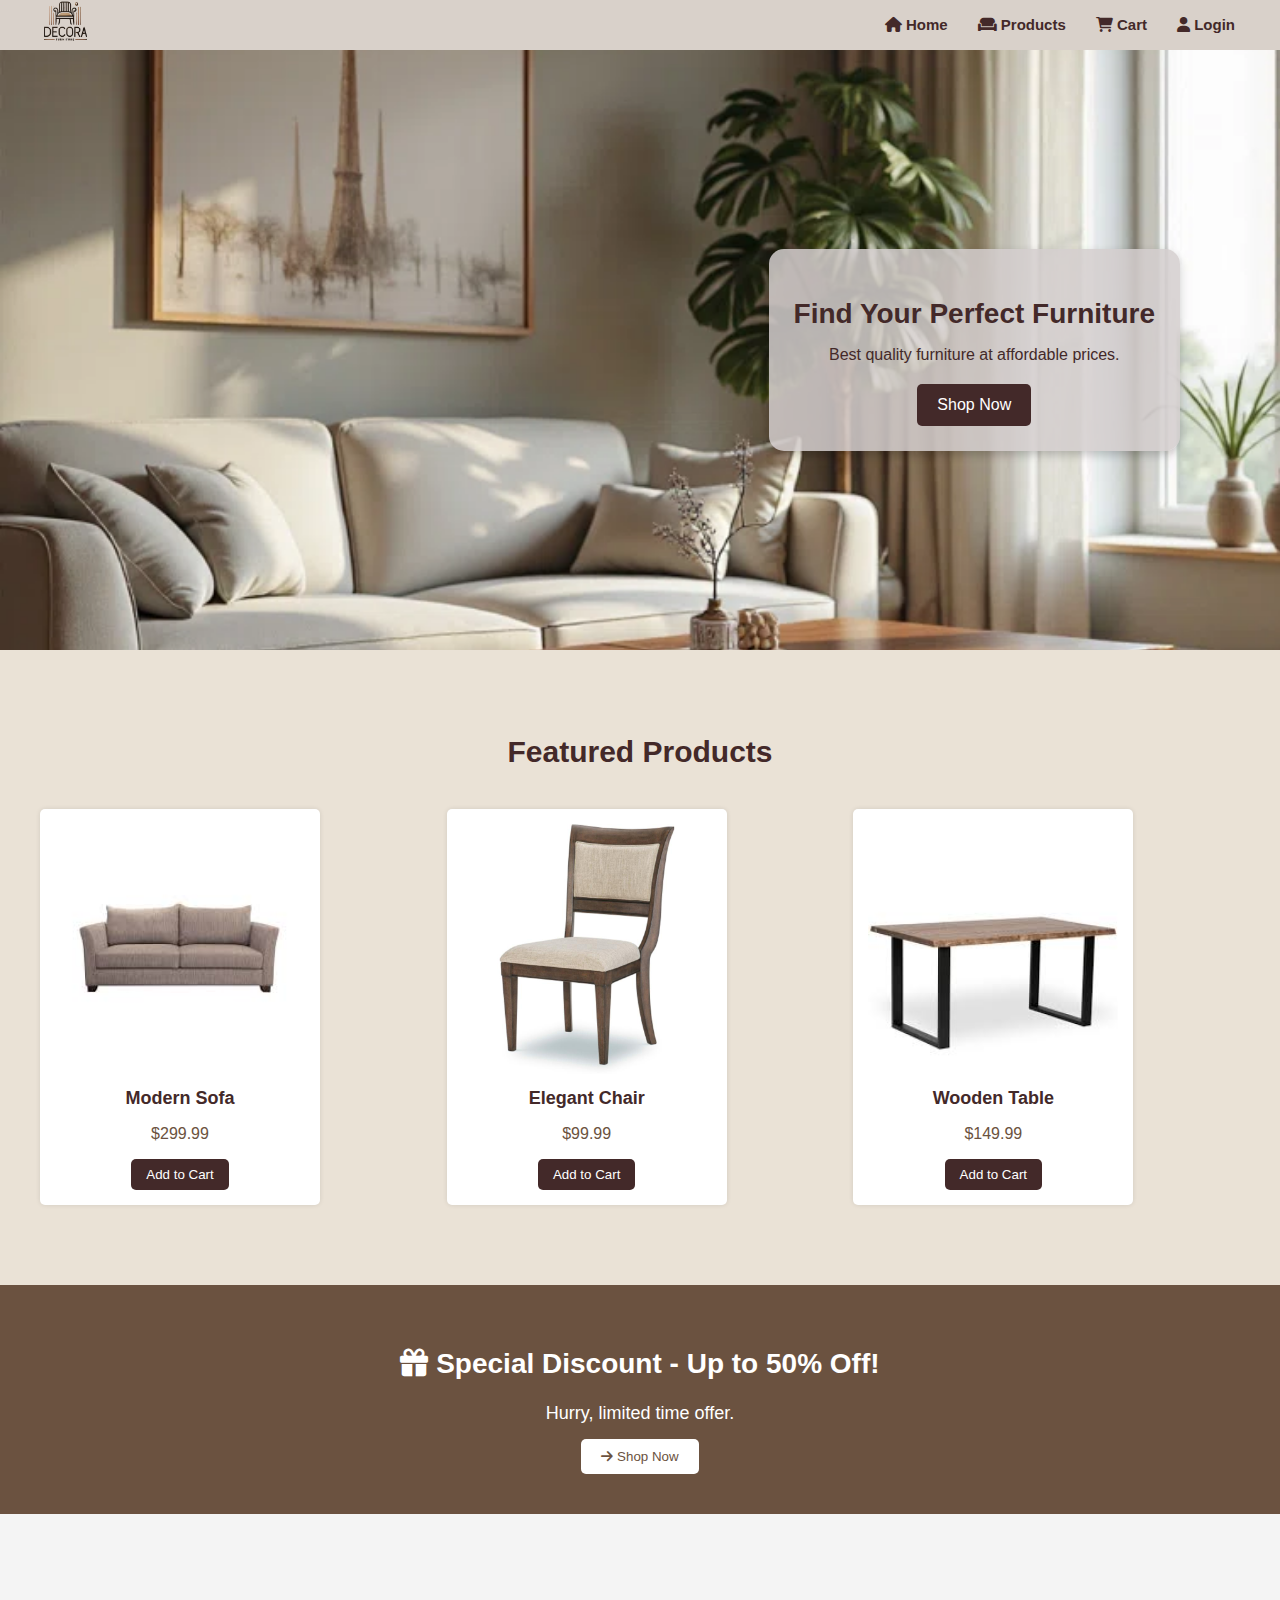
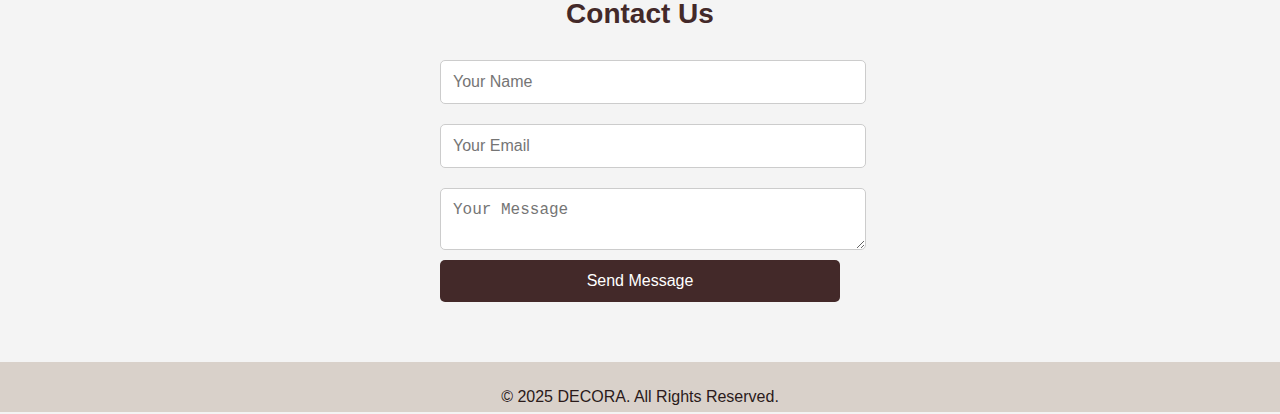
==== furniturestore/index.html @ 81f8abff ":php-project" ====
<!DOCTYPE html>
<html lang="en">
<head>
    <meta charset="UTF-8">
    <meta name="viewport" content="width=device-width, initial-scale=1.0">
    <title>DECORA - Home</title>
    <link rel="stylesheet" href="style.css">
    <link rel="icon" type="image/png" href="imges/logofurniture.png">
    <link rel="stylesheet" href="https://cdnjs.cloudflare.com/ajax/libs/font-awesome/6.0.0-beta3/css/all.min.css">

</head>
<body>

    <!-- ✅ Navbar -->
    <header>
        <nav>
            <div class="logo">
                <img src="imges/logofurniture.png" alt="DECORA Logo">
            </div>
            <ul>
                <li><a href="index.html"><i class="fas fa-home"></i> Home</a></li>
                <li><a href="products.html"><i class="fas fa-couch"></i> Products</a></li>
                <li><a href="cart.html"><i class="fas fa-shopping-cart"></i> Cart</a></li>
                <li><a href="login.html"><i class="fas fa-user"></i> Login</a></li>
            </ul>
        </nav>
    </header>

    <!-- ✅ Hero Section -->
    <section class="hero">
        <div class="hero-card">
            <h2>Find Your Perfect Furniture</h2>
            <p>Best quality furniture at affordable prices.</p>
            <button onclick="window.location.href='products.html'">Shop Now</button>
        </div>
    </section>

    <!-- ✅ Featured Products -->
    <section class="featured-products">
        <h2>Featured Products</h2>
        <div class="product-grid">
            <div class="product-card">
                <img src="imges/sofa.jpeg" alt="Sofa">
                <h3>Modern Sofa</h3>
                <p>$299.99</p>
                <button>Add to Cart</button>
            </div>
            <div class="product-card">
                <img src="imges/product2.jpg" alt="Chair">
                <h3>Elegant Chair</h3>
                <p>$99.99</p>
                <button>Add to Cart</button>
            </div>
            <div class="product-card">
                <img src="imges/product3.jpeg" alt="Table">
                <h3>Wooden Table</h3>
                <p>$149.99</p>
                <button>Add to Cart</button>
            </div>
        </div>
    </section>

    <!-- ✅ Promotional Banner -->
    <section class="promo-banner">
        <h2><i class="fas fa-gift"></i> Special Discount - Up to 50% Off!</h2>
        <p>Hurry, limited time offer.</p>
        <button onclick="window.location.href='products.html'"><i class="fas fa-arrow-right"></i> Shop Now</button>
    </section>

    <!-- ✅ Contact Us -->
    <section class="contact">
        <h2>Contact Us</h2>
        <form>
            <input type="text" placeholder="Your Name" required>
            <input type="email" placeholder="Your Email" required>
            <textarea placeholder="Your Message" required></textarea>
            <button type="submit">Send Message</button>
        </form>
    </section>

    <!-- ✅ Footer -->
    <footer>
        <p>&copy; 2025 DECORA. All Rights Reserved.</p>
    </footer>
<script src="script.js"></script>
</body>
</html>
---- furniturestore/style.css ----
body {
    font-family: 'Arial', sans-serif;
    background-color: #f4f4f4;
    margin: 0;
    padding: 0;
    text-align: center;
    color: rgb(67, 41, 41);
}


nav {
    display: flex;
    justify-content: space-between;
    align-items: center;
    height: 20px;
    background: #d9d1ca;
    padding: 15px 30px;
    box-shadow: 0 4px 8px rgba(0, 0, 0, 0.1);
}

nav .logo img {
    width: 70px;
}

nav ul {
    list-style: none;
    display: flex;
    padding: 0;
}

nav ul li {
    margin: 0 15px;
}

nav ul li a {
    color: rgb(67, 41, 41);
    text-decoration: none;
    font-size: 15px;
    font-weight: bold;
    transition: color 0.3s ease;
}

nav ul li a:hover {
    color: #6b5240;
}

/* Hero Section */
.hero {
    display: flex;
    justify-content: center;
    align-items: center;
    text-align: center;
    height: 600px;
    background: url("imges/hero1.jpg") no-repeat center center/cover;
    background-size: cover;
    background-attachment: fixed;
}

.hero-card {
    background: rgba(212, 206, 206, 0.85);
    border-radius: 15px;
    padding: 25px;
    max-width: 400px;
    box-shadow: 0 4px 10px rgba(0, 0, 0, 0.2);
    text-align: center;
    position: absolute;
    right:100px ;
}

.hero-card h2 {
    font-size: 28px;
    margin-bottom: 10px;
}

.hero-card p {
    font-size: 16px;
    margin-bottom: 20px;
}

.hero-card button {
    background: rgb(67, 41, 41);
    color: white;
    padding: 12px 20px;
    border: none;
    border-radius: 5px;
    cursor: pointer;
    transition: 0.3s ease;
    font-size: 16px;
}

.hero-card button:hover {
    background: #6b5240;
}

/* Featured Products */
.featured-products {
    padding: 60px 20px;
    background: #eae2d6;
}

.featured-products h2 {
    font-size: 30px;
    margin-bottom: 20px;
}

.product-grid {
    display: flex;
    justify-content: center;
    gap: 20px;
    flex-wrap: wrap;
}

.product-card {
    background: white;
    padding: 20px;
    border-radius: 10px;
    box-shadow: 0 4px 10px rgba(0, 0, 0, 0.1);
    text-align: center;
    width: 250px;
    transition: transform 0.3s ease;
}

.product-card:hover {
    transform: scale(1.05);
}

.product-card img {
    width: 100%;
    border-radius: 10px;
}

.product-card h3 {
    font-size: 18px;
    margin: 10px 0;
}

.product-card p {
    font-size: 16px;
    color: #6b5240;
}

.product-card button {
    background: rgb(67, 41, 41);
    color: white;
    padding: 8px 15px;
    border: none;
    border-radius: 5px;
    cursor: pointer;
    transition: 0.3s ease;
}

.product-card button:hover {
    background: #6b5240;
}

/* Promotional Banner */
.promo-banner {
    background: #6b5240;
    color: white;
    padding: 40px 20px;
    text-align: center;
}

.promo-banner h2 {
    font-size: 28px;
}

.promo-banner p {
    font-size: 18px;
    margin-bottom: 15px;
}

.promo-banner button {
    background: white;
    color: #6b5240;
    padding: 10px 20px;
    border: none;
    border-radius: 5px;
    cursor: pointer;
    transition: 0.3s ease;
}

.promo-banner button:hover {
    background: #eae2d6;
}

/*  Contact Us */
.contact {
    padding: 60px 20px;
    background: #f4f4f4;
}

.contact h2 {
    font-size: 28px;
    margin-bottom: 20px;
}

.contact form {
    display: flex;
    flex-direction: column;
    max-width: 400px;
    margin: auto;
}

.contact input, .contact textarea {
    width: 100%;
    margin: 10px 0;
    padding: 12px;
    border: 1px solid #ccc;
    border-radius: 5px;
    font-size: 16px;
}

.contact button {
    background: rgb(67, 41, 41);
    color: white;
    padding: 12px;
    border: none;
    border-radius: 5px;
    cursor: pointer;
    transition: 0.3s ease;
    font-size: 16px;
    width: 100%;
}

.contact button:hover {
    background: #6b5240;
}

/*  Footer */
footer {
    background: #d9d1ca;
    color: rgb(42, 26, 26);
    padding: 10px;
    font-size: 16px;
    height:30px;
}



/* Login & Signup Page */
.auth-container {
    background: rgba(255, 255, 255, 0.9);
    padding: 30px;
    width: 340px;
    height: 350px;
    border-radius: 10px;
    box-shadow: 0 4px 10px rgba(0, 0, 0, 0.1);
    position: absolute;
    top:150px;
    left: 400px;
    
}

.auth-container h2 {
    font-size: 24px;
    margin-bottom: 20px;
    
}


.auth-container input {
    display: block;
    width: 95%;
    padding: 12px;
    margin: 10px 0;
    border: 1px solid #ddd;
    border-radius: 5px;
    font-size: 16px;
   
}


.auth-container button {
    background: rgb(67, 41, 41);
    color: white;
    padding: 12px;
    border: none;
    border-radius: 5px;
    cursor: pointer;
    transition: 0.3s ease;
    font-size: 16px;
    width: 100%;
}

.auth-container button:hover {
    background: #6b5240;
}


.auth-container p {
    margin-top: 15px;
    font-size: 14px;
}

.auth-container p a {
    color: #6b5240;
    text-decoration: none;
    font-weight: bold;
}

.auth-container p a:hover {
    text-decoration: underline;
}


.products {
    padding: 20px;
}
.product-grid {
    display: grid;
    grid-template-columns: repeat(auto-fit, minmax(200px, 1fr));
    gap: 20px;
    padding: 20px;
}
.product-card {
    background: white;
    padding: 15px;
    border-radius: 5px;
    box-shadow: 0px 0px 5px rgba(0, 0, 0, 0.1);
}
.product-card img {
    width: 100%;
}


.cart {
    text-align: center;
    padding: 20px;
}
.cart-items {
    background: white;
    padding: 15px;
    border-radius: 5px;
    margin: 20px auto;
    width: 50%;
    box-shadow: 0px 0px 5px rgba(0, 0, 0, 0.1);
}
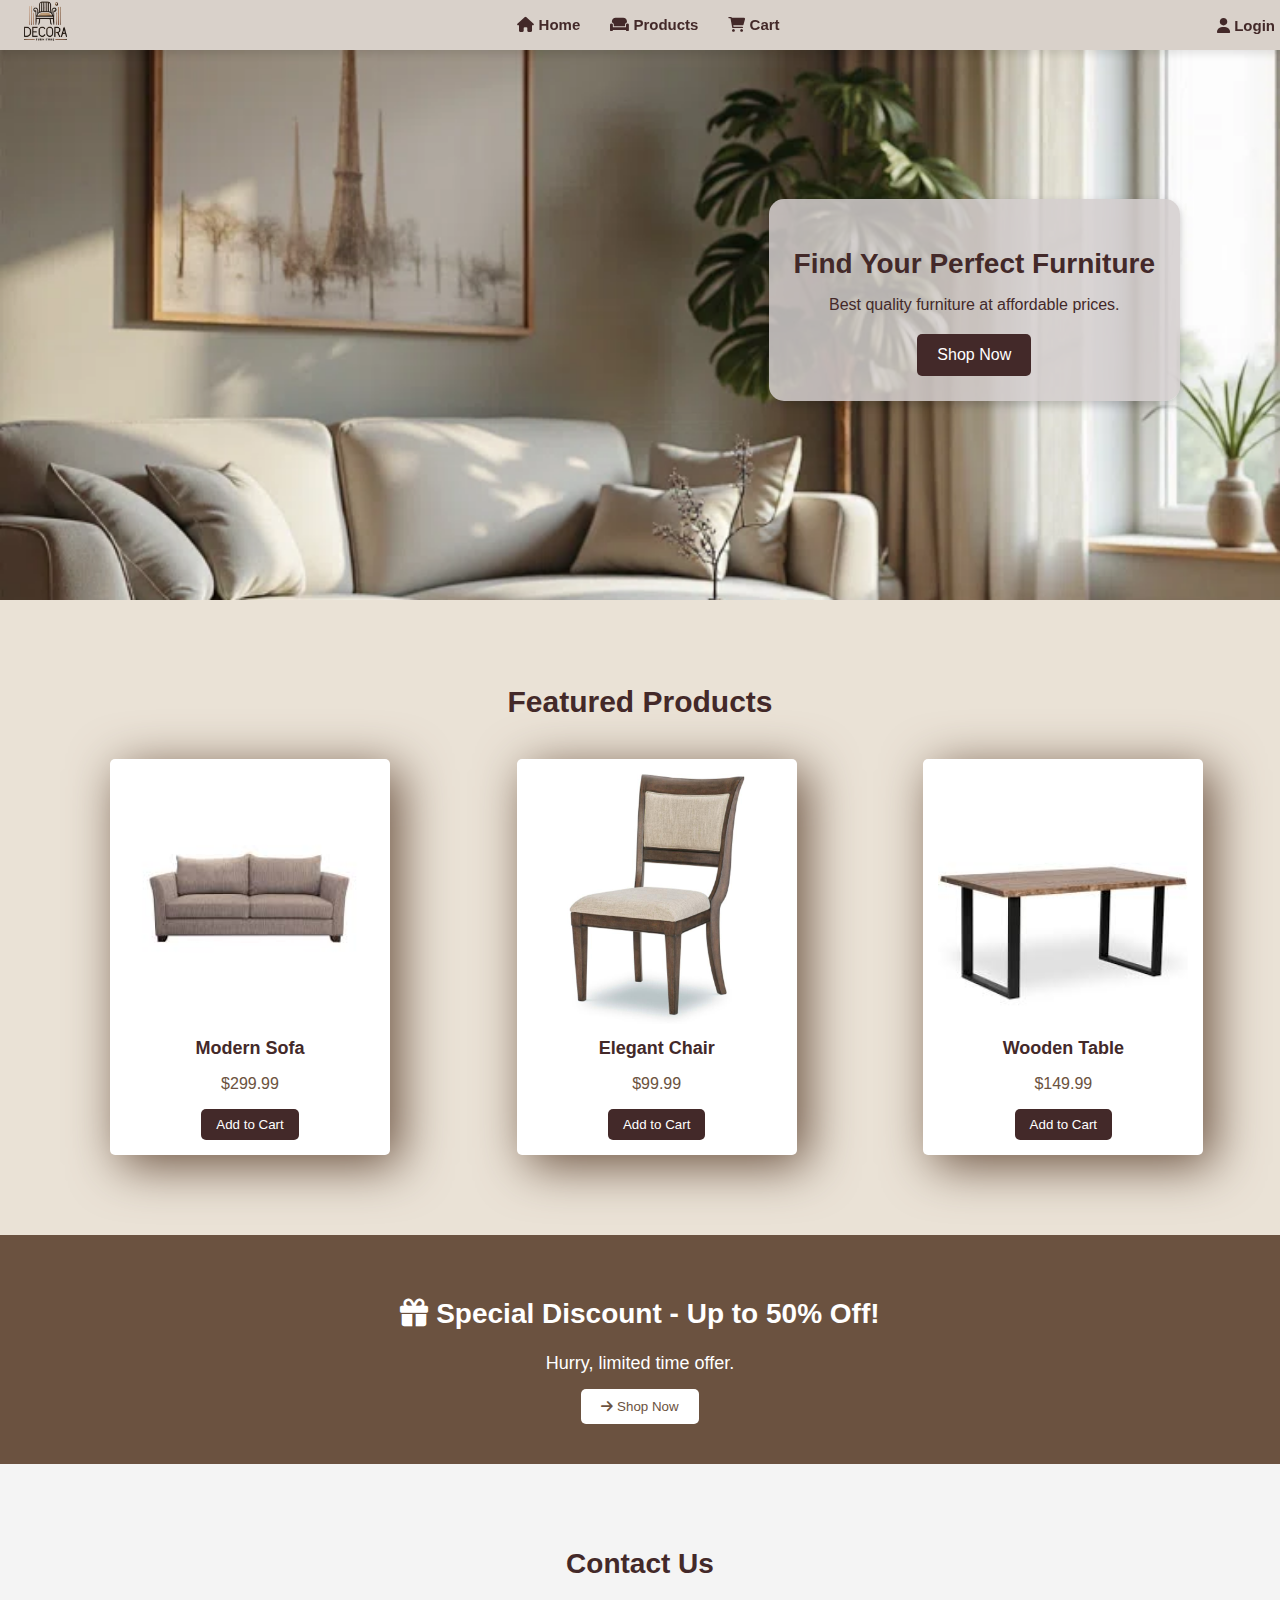
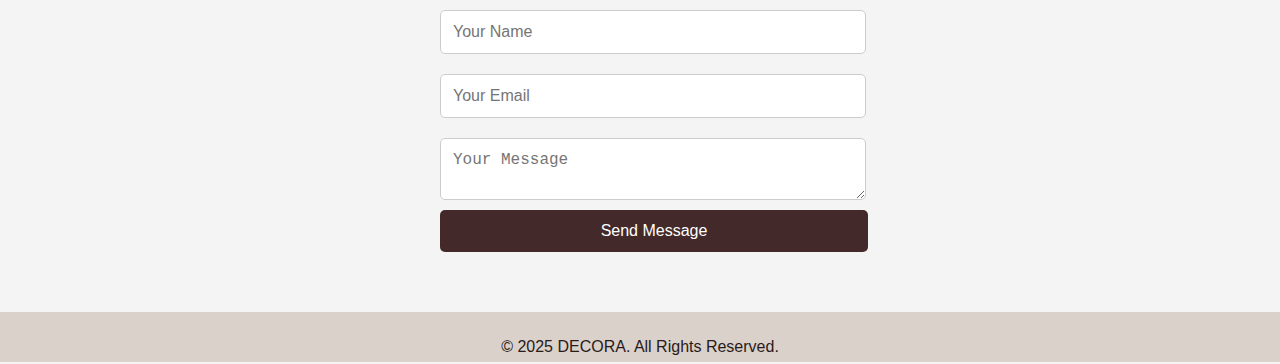
==== commit e0574ac0: ":php-project" ====
--- a/furniturestore/index.html
+++ b/furniturestore/index.html
@@ -21,8 +21,8 @@
                 <li><a href="index.html"><i class="fas fa-home"></i> Home</a></li>
                 <li><a href="products.html"><i class="fas fa-couch"></i> Products</a></li>
                 <li><a href="cart.html"><i class="fas fa-shopping-cart"></i> Cart</a></li>
-                <li><a href="login.html"><i class="fas fa-user"></i> Login</a></li>
             </ul>
+            <a class="small" href="login.html"><i class="fas fa-user"></i> Login</a>
         </nav>
     </header>
 
--- a/furniturestore/style.css
+++ b/furniturestore/style.css
@@ -1,342 +1,306 @@
-
 body {
-    font-family: 'Arial', sans-serif;
-    background-color: #f4f4f4;
-    margin: 0;
-    padding: 0;
-    text-align: center;
-    color: rgb(67, 41, 41);
-}
-
-
+  font-family: "Arial", sans-serif;
+  background-color: #f4f4f4;
+  margin: 0;
+  padding: 0;
+  text-align: center;
+  color: rgb(67, 41, 41);
+}
 nav {
-    display: flex;
-    justify-content: space-between;
-    align-items: center;
-    height: 20px;
-    background: #d9d1ca;
-    padding: 15px 30px;
-    box-shadow: 0 4px 8px rgba(0, 0, 0, 0.1);
-}
-
+   z-index: 100;
+  position: fixed; 
+   width: 100%; 
+  left: 0;
+  display: flex;
+  justify-content: space-between;
+  align-items: center;
+  height: 30px;
+  background: #d9d1ca;
+  padding: 10px;
+  box-shadow: 0 4px 8px rgba(0, 0, 0, 0.1);
+}
 nav .logo img {
-    width: 70px;
-}
-
+  width: 70px;
+}
 nav ul {
-    list-style: none;
-    display: flex;
-    padding: 0;
-}
-
+  list-style: none;
+  display: flex;
+  padding: 0;
+}
 nav ul li {
-    margin: 0 15px;
-}
-
+  margin: 0 15px;
+}
 nav ul li a {
-    color: rgb(67, 41, 41);
-    text-decoration: none;
-    font-size: 15px;
-    font-weight: bold;
-    transition: color 0.3s ease;
-}
-
+  color: rgb(67, 41, 41);
+  text-decoration: none;
+  font-size: 15px;
+  font-weight: bold;
+  transition: color 0.3s ease;
+}
 nav ul li a:hover {
-    color: #6b5240;
-}
-
+  color: #6b5240;
+}
+.small{
+  color: rgb(67, 41, 41);
+  text-decoration: none;
+  font-size: 15px;
+  font-weight: bold;
+  transition: color 0.3s ease;
+  margin-right:15px
+}
+.small:hover{
+  color: #6b5240;
+}
 /* Hero Section */
 .hero {
-    display: flex;
-    justify-content: center;
-    align-items: center;
-    text-align: center;
-    height: 600px;
-    background: url("imges/hero1.jpg") no-repeat center center/cover;
-    background-size: cover;
-    background-attachment: fixed;
-}
-
+  display: flex;
+  justify-content: center;
+  align-items: center;
+  text-align: center;
+  height: 600px;
+  background: url("imges/hero1.jpg") no-repeat center center/cover;
+  background-size: cover;
+  background-attachment: fixed;
+}
 .hero-card {
-    background: rgba(212, 206, 206, 0.85);
-    border-radius: 15px;
-    padding: 25px;
-    max-width: 400px;
-    box-shadow: 0 4px 10px rgba(0, 0, 0, 0.2);
-    text-align: center;
-    position: absolute;
-    right:100px ;
-}
-
+  background: rgba(212, 206, 206, 0.85);
+  border-radius: 15px;
+  padding: 25px;
+  max-width: 400px;
+  box-shadow: 0 4px 10px rgba(0, 0, 0, 0.2);
+  text-align: center;
+  position: absolute;
+  right: 100px;
+}
 .hero-card h2 {
-    font-size: 28px;
-    margin-bottom: 10px;
-}
-
+  font-size: 28px;
+  margin-bottom: 10px;
+}
 .hero-card p {
-    font-size: 16px;
-    margin-bottom: 20px;
-}
-
+  font-size: 16px;
+  margin-bottom: 20px;
+}
 .hero-card button {
-    background: rgb(67, 41, 41);
-    color: white;
-    padding: 12px 20px;
-    border: none;
-    border-radius: 5px;
-    cursor: pointer;
-    transition: 0.3s ease;
-    font-size: 16px;
-}
-
+  background: rgb(67, 41, 41);
+  color: white;
+  padding: 12px 20px;
+  border: none;
+  border-radius: 5px;
+  cursor: pointer;
+  transition: 0.3s ease;
+  font-size: 16px;
+}
 .hero-card button:hover {
-    background: #6b5240;
-}
-
+  background: #6b5240;
+}
 /* Featured Products */
 .featured-products {
-    padding: 60px 20px;
-    background: #eae2d6;
-}
-
+  padding: 60px 20px;
+  background: #eae2d6;
+}
 .featured-products h2 {
-    font-size: 30px;
-    margin-bottom: 20px;
-}
-
+  font-size: 30px;
+  margin-bottom: 20px;
+}
 .product-grid {
-    display: flex;
-    justify-content: center;
-    gap: 20px;
-    flex-wrap: wrap;
-}
-
+  display: flex;
+  justify-content: center;
+  gap: 20px;
+  flex-wrap: wrap;
+}
 .product-card {
-    background: white;
-    padding: 20px;
-    border-radius: 10px;
-    box-shadow: 0 4px 10px rgba(0, 0, 0, 0.1);
-    text-align: center;
-    width: 250px;
-    transition: transform 0.3s ease;
-}
-
+  background: white;
+  padding: 20px;
+  border-radius: 10px;
+  text-align: center;
+  width: 250px;
+  transition: transform 0.7s ease;
+  box-shadow: 10px 10px 50px #6b5240;
+  margin-left: 70px;
+}
 .product-card:hover {
-    transform: scale(1.05);
-}
-
+  transform: scale(1.05);
+}
 .product-card img {
-    width: 100%;
-    border-radius: 10px;
-}
-
+  width: 100%;
+  border-radius: 10px;
+}
 .product-card h3 {
-    font-size: 18px;
-    margin: 10px 0;
-}
-
+  font-size: 18px;
+  margin: 10px 0;
+}
 .product-card p {
-    font-size: 16px;
-    color: #6b5240;
-}
-
+  font-size: 16px;
+  color: #6b5240;
+}
 .product-card button {
-    background: rgb(67, 41, 41);
-    color: white;
-    padding: 8px 15px;
-    border: none;
-    border-radius: 5px;
-    cursor: pointer;
-    transition: 0.3s ease;
-}
-
+  background: rgb(67, 41, 41);
+  color: white;
+  padding: 8px 15px;
+  border: none;
+  border-radius: 5px;
+  cursor: pointer;
+  transition: 0.3s ease;
+}
 .product-card button:hover {
-    background: #6b5240;
-}
-
+  background: #6b5240;
+}
 /* Promotional Banner */
 .promo-banner {
-    background: #6b5240;
-    color: white;
-    padding: 40px 20px;
-    text-align: center;
-}
-
+  background: #6b5240;
+  color: white;
+  padding: 40px 20px;
+  text-align: center;
+}
 .promo-banner h2 {
-    font-size: 28px;
-}
-
+  font-size: 28px;
+}
 .promo-banner p {
-    font-size: 18px;
-    margin-bottom: 15px;
-}
-
+  font-size: 18px;
+  margin-bottom: 15px;
+}
 .promo-banner button {
-    background: white;
-    color: #6b5240;
-    padding: 10px 20px;
-    border: none;
-    border-radius: 5px;
-    cursor: pointer;
-    transition: 0.3s ease;
-}
-
+  background: white;
+  color: #6b5240;
+  padding: 10px 20px;
+  border: none;
+  border-radius: 5px;
+  cursor: pointer;
+  transition: 0.3s ease;
+}
 .promo-banner button:hover {
-    background: #eae2d6;
-}
-
+  background: #eae2d6;
+}
 /*  Contact Us */
 .contact {
-    padding: 60px 20px;
-    background: #f4f4f4;
-}
-
+  padding: 60px 20px;
+  background: #f4f4f4;
+}
 .contact h2 {
-    font-size: 28px;
-    margin-bottom: 20px;
-}
-
+  font-size: 28px;
+  margin-bottom: 20px;
+}
 .contact form {
-    display: flex;
-    flex-direction: column;
-    max-width: 400px;
-    margin: auto;
-}
-
-.contact input, .contact textarea {
-    width: 100%;
-    margin: 10px 0;
-    padding: 12px;
-    border: 1px solid #ccc;
-    border-radius: 5px;
-    font-size: 16px;
-}
-
+  display: flex;
+  flex-direction: column;
+  max-width: 400px;
+  margin: auto;
+}
+.contact input,
+.contact textarea {
+  width: 100%;
+  margin: 10px 0;
+  padding: 12px;
+  border: 1px solid #ccc;
+  border-radius: 5px;
+  font-size: 16px;
+}
 .contact button {
-    background: rgb(67, 41, 41);
-    color: white;
-    padding: 12px;
-    border: none;
-    border-radius: 5px;
-    cursor: pointer;
-    transition: 0.3s ease;
-    font-size: 16px;
-    width: 100%;
-}
-
+  background: rgb(67, 41, 41);
+  color: white;
+  padding: 12px;
+  border: none;
+  border-radius: 5px;
+  cursor: pointer;
+  transition: 0.3s ease;
+  font-size: 16px;
+  width: 107%;
+  transition: 1s;
+}
 .contact button:hover {
-    background: #6b5240;
-}
-
+  background: #6b5240;
+  transform: scale(1.05);
+  box-shadow: 5px 5px 5px rgba(0, 0, 0, 0.2);
+}
 /*  Footer */
 footer {
-    background: #d9d1ca;
-    color: rgb(42, 26, 26);
-    padding: 10px;
-    font-size: 16px;
-    height:30px;
-}
-
-
-
+  background: #d9d1ca;
+  color: rgb(42, 26, 26);
+  padding: 10px;
+  font-size: 16px;
+  height: 30px;
+}
 /* Login & Signup Page */
 .auth-container {
-    background: rgba(255, 255, 255, 0.9);
-    padding: 30px;
-    width: 340px;
-    height: 350px;
-    border-radius: 10px;
-    box-shadow: 0 4px 10px rgba(0, 0, 0, 0.1);
-    position: absolute;
-    top:150px;
-    left: 400px;
-    
-}
-
+  background: rgba(255, 255, 255, 0.9);
+  padding: 30px;
+  width: 350px;
+  height: 350px;
+  border-radius: 10px;
+  box-shadow: 0 4px 10px rgba(0, 0, 0, 0.1);
+  position: absolute;
+  top: 150px;
+  left: 500px;
+  box-shadow: 10px 10px 50px #6b5240;
+}
 .auth-container h2 {
-    font-size: 24px;
-    margin-bottom: 20px;
-    
-}
-
-
+  font-size: 24px;
+  margin-bottom: 20px;
+}
 .auth-container input {
-    display: block;
-    width: 95%;
-    padding: 12px;
-    margin: 10px 0;
-    border: 1px solid #ddd;
-    border-radius: 5px;
-    font-size: 16px;
-   
-}
-
-
+  display: block;
+  width: 95%;
+  padding: 12px;
+  margin: 10px 0;
+  border: 1px solid #ddd;
+  border-radius: 10px;
+  font-size: 16px;
+}
 .auth-container button {
-    background: rgb(67, 41, 41);
-    color: white;
-    padding: 12px;
-    border: none;
-    border-radius: 5px;
-    cursor: pointer;
-    transition: 0.3s ease;
-    font-size: 16px;
-    width: 100%;
-}
-
+  background: rgb(67, 41, 41);
+  color: white;
+  padding: 12px;
+  border: none;
+  border-radius: 5px;
+  cursor: pointer;
+  transition: 0.3s ease;
+  font-size: 16px;
+  width: 100%;
+  transition: 1s;
+}
 .auth-container button:hover {
-    background: #6b5240;
-}
-
-
+  background: #6b5240;
+  transform: scale(1.05);
+}
 .auth-container p {
-    margin-top: 15px;
-    font-size: 14px;
-}
-
+  margin-top: 15px;
+  font-size: 14px;
+}
 .auth-container p a {
-    color: #6b5240;
-    text-decoration: none;
-    font-weight: bold;
-}
-
+  color: #6b5240;
+  text-decoration: none;
+  font-weight: bold;
+}
 .auth-container p a:hover {
-    text-decoration: underline;
-}
-
-
+  text-decoration: underline;
+}
 .products {
-    padding: 20px;
+  padding: 20px;
 }
 .product-grid {
-    display: grid;
-    grid-template-columns: repeat(auto-fit, minmax(200px, 1fr));
-    gap: 20px;
-    padding: 20px;
+  display: grid;
+  grid-template-columns: repeat(auto-fit, minmax(200px, 1fr));
+  gap: 20px;
+  padding: 20px;
 }
 .product-card {
-    background: white;
-    padding: 15px;
-    border-radius: 5px;
-    box-shadow: 0px 0px 5px rgba(0, 0, 0, 0.1);
+  background: white;
+  padding: 15px;
+  border-radius: 5px;
+  /* box-shadow: 0px 0px 5px rgba(0, 0, 0, 0.1); */
 }
 .product-card img {
-    width: 100%;
-}
-
-
+  width: 100%;
+}
 .cart {
-    text-align: center;
-    padding: 20px;
+  text-align: center;
+  padding: 20px;
 }
 .cart-items {
-    background: white;
-    padding: 15px;
-    border-radius: 5px;
-    margin: 20px auto;
-    width: 50%;
-    box-shadow: 0px 0px 5px rgba(0, 0, 0, 0.1);
-}
-
-
-
+  background: white;
+  padding: 15px;
+  border-radius: 5px;
+  margin: 20px auto;
+  width: 50%;
+  box-shadow: 0px 0px 5px rgba(0, 0, 0, 0.1);
+}
